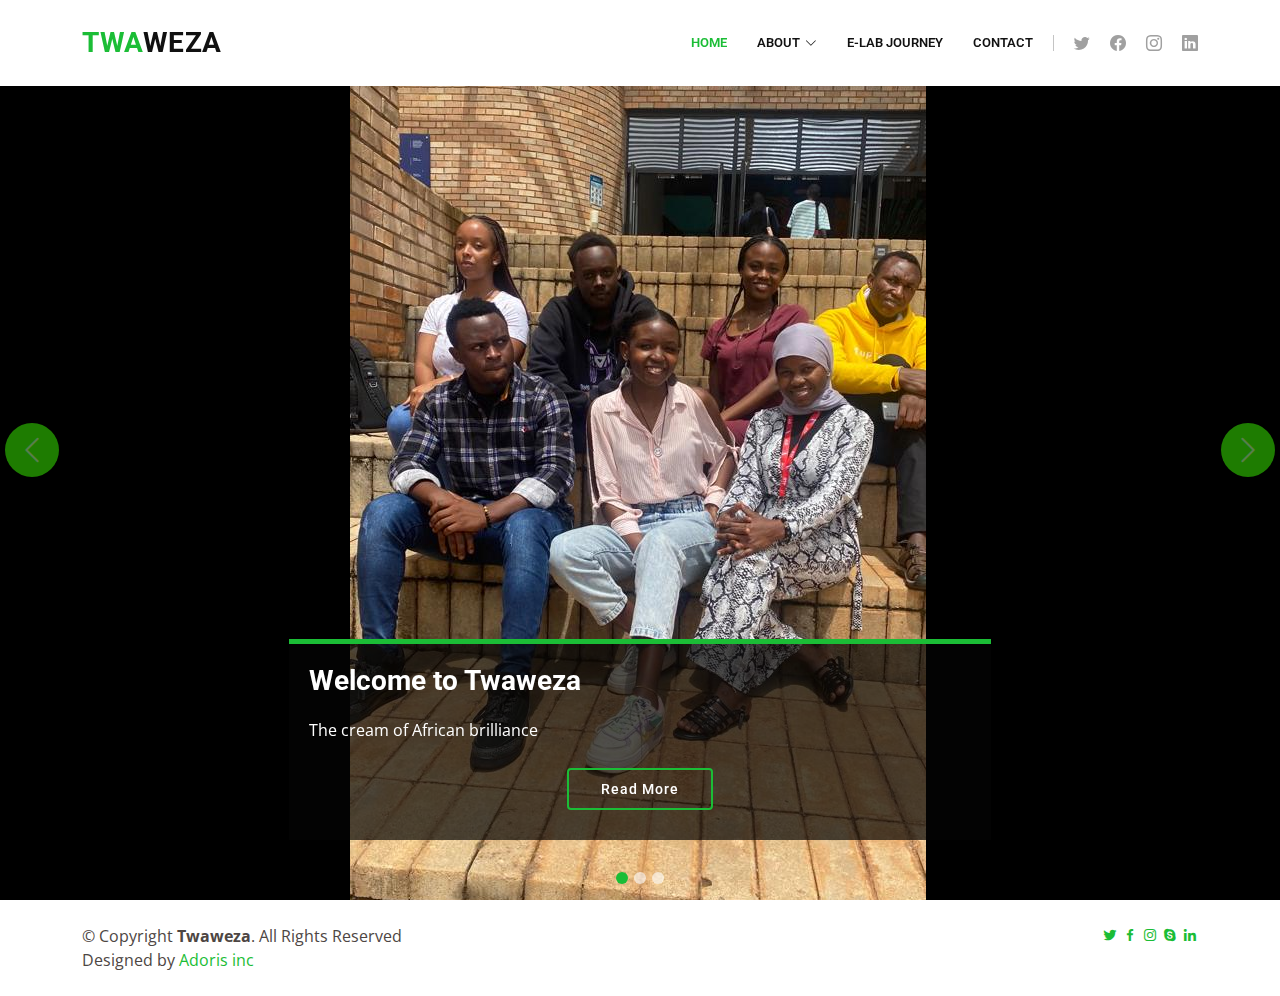
==== index.html @ 4f5f72f1 "added new files" ====
<!DOCTYPE html>
<html lang="en">

<head>
  <meta charset="utf-8">
  <meta content="width=device-width, initial-scale=1.0" name="viewport">

  <title>Home-Twaweza official website</title>
  <meta content="" name="description">
  <meta content="" name="keywords">

  <!-- Favicons -->
  
  <!-- Google Fonts -->
  <link href="https://fonts.googleapis.com/css?family=Open+Sans:300,300i,400,400i,600,600i,700,700i|Roboto:300,300i,400,400i,500,500i,600,600i,700,700i|Poppins:300,300i,400,400i,500,500i,600,600i,700,700i" rel="stylesheet">

  <!-- Vendor CSS Files -->
  <link href="assets/vendor/animate.css/animate.min.css" rel="stylesheet">
  <link href="assets/vendor/aos/aos.css" rel="stylesheet">
  <link href="assets/vendor/bootstrap/css/bootstrap.min.css" rel="stylesheet">
  <link href="assets/vendor/bootstrap-icons/bootstrap-icons.css" rel="stylesheet">
  <link href="assets/vendor/boxicons/css/boxicons.min.css" rel="stylesheet">
  <link href="assets/vendor/glightbox/css/glightbox.min.css" rel="stylesheet">
  <link href="assets/vendor/remixicon/remixicon.css" rel="stylesheet">
  <link href="assets/vendor/swiper/swiper-bundle.min.css" rel="stylesheet">

  <!-- Template Main CSS File -->
  <link href="assets/css/style.css" rel="stylesheet">

  
</head>

<body>

  <!-- ======= Header ======= -->
  <header id="header" class="fixed-top">
    <div class="container d-flex align-items-center">

      <h1 class="logo me-auto"><a href="index.html"><span>Twa</span>weza</a></h1>
      <!-- Uncomment below if you prefer to use an image logo -->
      <!-- <a href="index.html" class="logo me-auto me-lg-0"><img src="assets/img/logo.png" alt="" class="img-fluid"></a>-->

      <nav id="navbar" class="navbar order-last order-lg-0">
        <ul>
          <li><a href="index.html" class="active">Home</a></li>

          <li class="dropdown"><a href="#"><span>About</span> <i class="bi bi-chevron-down"></i></a>
            <ul>
              <li><a href="about.html">About Us</a></li>
              <li><a href="team.html">Team</a></li>
              <li><a href="testimonials.html">Testimonials</a></li>
              
            </ul>
          </li>

          <li><a href="services.html">E-lab journey</a></li>
          <li><a href="contact.html">Contact</a></li>

        </ul>
        <i class="bi bi-list mobile-nav-toggle"></i>
      </nav><!-- .navbar -->

      <div class="header-social-links d-flex">
        <a href="#" class="twitter"><i class="bu bi-twitter"></i></a>
        <a href="#" class="facebook"><i class="bu bi-facebook"></i></a>
        <a href="#" class="instagram"><i class="bu bi-instagram"></i></a>
        <a href="#" class="linkedin"><i class="bu bi-linkedin"></i></i></a>
      </div>

    </div>
  </header><!-- End Header -->

  <!-- ======= Hero Section ======= -->
  <section id="hero">
    <img src="assets/img/slide/tw.jpeg" class="slidebg">
    <div id="heroCarousel" data-bs-interval="5000" class="carousel slide carousel-fade" data-bs-ride="carousel">

      <div class="carousel-inner" role="listbox">

        <!-- Slide 1 -->
        <div class="carousel-item active" >
          <img src="assets/img/slide/tw.jpeg" class="slidebg">
          <div class="carousel-container">
            <div class="carousel-content animate__animated animate__fadeInUp">
              <h2>Welcome to <span>Twaweza</span></h2>
              <p> The cream of African brilliance</p>
              <div class="text-center"><a href="" class="btn-get-started">Read More</a></div>
            </div>
          </div>
        </div>

        <!-- Slide 2 -->
        <div class="carousel-item">
          <img src="assets/img/slide/tw.jpeg" class="slidebg">
          <div class="carousel-container">
            <div class="carousel-content animate__animated animate__fadeInUp">
              <h2>This is our official website</h2>
              <p class="para"><strong><i>"If you want to go fast go alone but if you want to go far go with others"</i></strong> Andrew Whitby</p>
              <div class="text-center"><a href="" class="btn-get-started">Read More</a></div>
            </div>
          </div>
        </div>

        <!-- Slide 3 -->
        <div class="carousel-item">
          <img src="assets/img/slide/tw.jpeg" class="slidebg2">
          <div class="carousel-container">
            <div class="carousel-content animate__animated animate__fadeInUp">
              <h2>Have fun navigating our website</h2>
              <p>"The journey of working in a Think Tank setting has not been smooth but it remains forever memorable.<br>Long live the memories , long live the valuable lessons imparted on us by groupwork experience .<br>Aluta continua"</p>
              <div class="text-center"><a href="" class="btn-get-started">Read More</a></div>
            </div>
          </div>
        </div>

      </div>

      <a class="carousel-control-prev" href="#heroCarousel" role="button" data-bs-slide="prev">
        <span class="carousel-control-prev-icon bi bi-chevron-left" aria-hidden="true"></span>
      </a>

      <a class="carousel-control-next" href="#heroCarousel" role="button" data-bs-slide="next">
        <span class="carousel-control-next-icon bi bi-chevron-right" aria-hidden="true"></span>
      </a>

      <ol class="carousel-indicators" id="hero-carousel-indicators"></ol>

    </div>
  </section><!-- End Hero -->

  

          

    <div class="container d-md-flex py-4">

      <div class="me-md-auto text-center text-md-start">
        <div class="copyright">
          &copy; Copyright <strong><span>Twaweza</span></strong>. All Rights Reserved
        </div>
        <div class="credits">
          <!-- All the links in the footer should remain intact. -->
          <!-- You can delete the links only if you purchased the pro version. -->
          <!-- Licensing information: https://bootstrapmade.com/license/ -->
          <!-- Purchase the pro version with working PHP/AJAX contact form: https://bootstrapmade.com/company-free-html-bootstrap-template/ -->
          Designed by <a href="https://bootstrapmade.com/">Adoris inc</a>
        </div>
      </div>
      <div class="social-links text-center text-md-right pt-3 pt-md-0">
        <a href="#" class="twitter"><i class="bx bxl-twitter"></i></a>
        <a href="#" class="facebook"><i class="bx bxl-facebook"></i></a>
        <a href="#" class="instagram"><i class="bx bxl-instagram"></i></a>
        <a href="#" class="google-plus"><i class="bx bxl-skype"></i></a>
        <a href="#" class="linkedin"><i class="bx bxl-linkedin"></i></a>
      </div>
    </div>
  </footer><!-- End Footer -->

  <a href="#" class="back-to-top d-flex align-items-center justify-content-center"><i class="bi bi-arrow-up-short"></i></a>

  <!-- Vendor JS Files -->
  <script src="assets/vendor/aos/aos.js"></script>
  <script src="assets/vendor/bootstrap/js/bootstrap.bundle.min.js"></script>
  <script src="assets/vendor/glightbox/js/glightbox.min.js"></script>
  <script src="assets/vendor/isotope-layout/isotope.pkgd.min.js"></script>
  <script src="assets/vendor/swiper/swiper-bundle.min.js"></script>
  <script src="assets/vendor/waypoints/noframework.waypoints.js"></script>
  <script src="assets/vendor/php-email-form/validate.js"></script>

  <!-- Template Main JS File -->
  <script src="assets/js/main.js"></script>

</body>

</html>
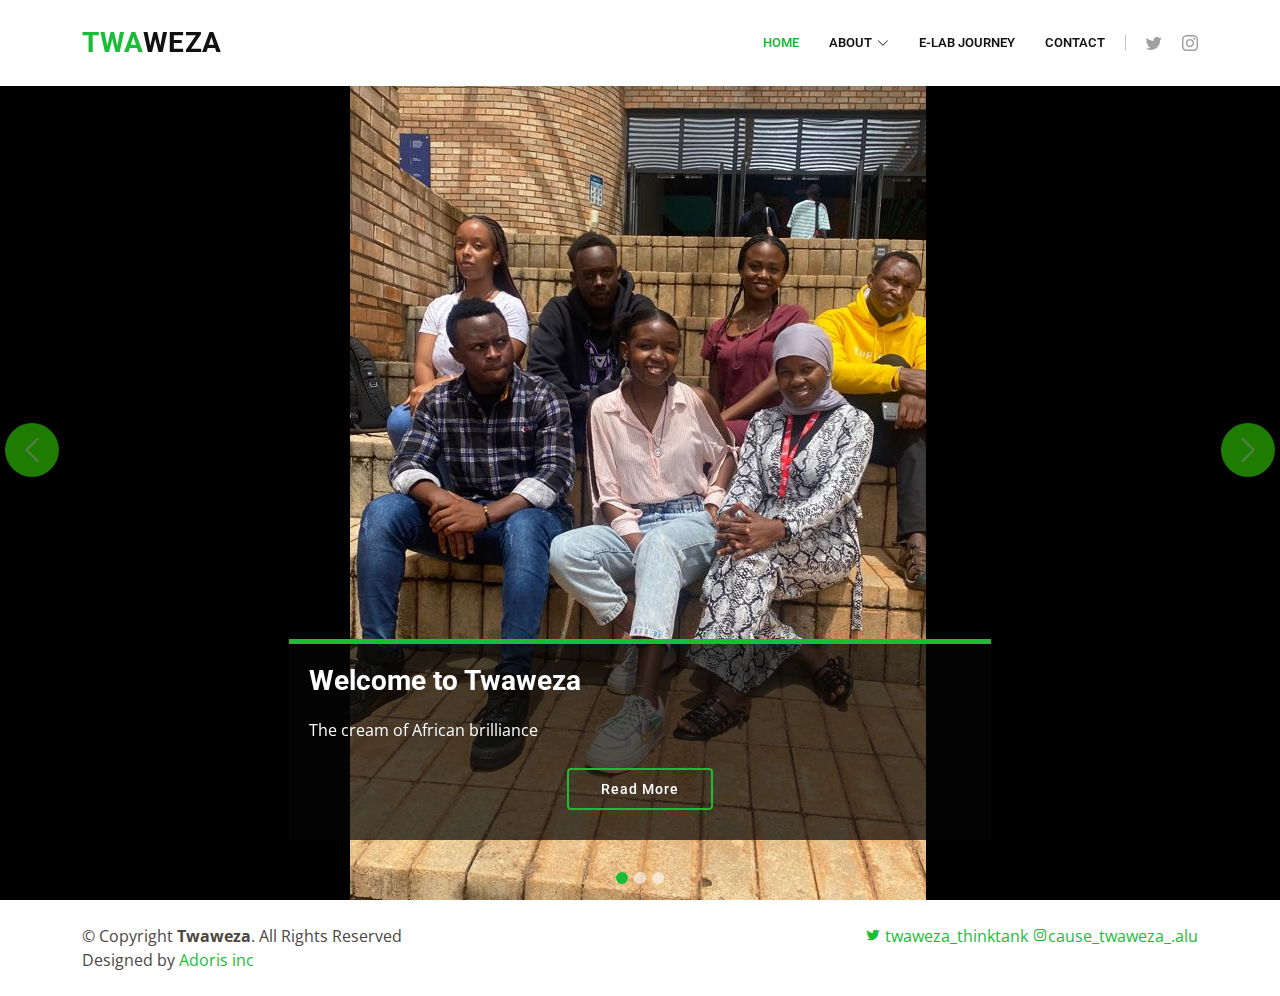
==== commit ed5e1085: "new changes" ====
--- a/index.html
+++ b/index.html
@@ -37,9 +37,7 @@
     <div class="container d-flex align-items-center">
 
       <h1 class="logo me-auto"><a href="index.html"><span>Twa</span>weza</a></h1>
-      <!-- Uncomment below if you prefer to use an image logo -->
-      <!-- <a href="index.html" class="logo me-auto me-lg-0"><img src="assets/img/logo.png" alt="" class="img-fluid"></a>-->
-
+      
       <nav id="navbar" class="navbar order-last order-lg-0">
         <ul>
           <li><a href="index.html" class="active">Home</a></li>
@@ -62,9 +60,9 @@
 
       <div class="header-social-links d-flex">
         <a href="#" class="twitter"><i class="bu bi-twitter"></i></a>
-        <a href="#" class="facebook"><i class="bu bi-facebook"></i></a>
-        <a href="#" class="instagram"><i class="bu bi-instagram"></i></a>
-        <a href="#" class="linkedin"><i class="bu bi-linkedin"></i></i></a>
+        
+        <a href="https://instagram.com/cause_twaweza_.alu?igshid=YmMyMTA2M2Y=" class="instagram"><i class="bu bi-instagram"></i></a>
+     
       </div>
 
     </div>
@@ -139,19 +137,15 @@
           &copy; Copyright <strong><span>Twaweza</span></strong>. All Rights Reserved
         </div>
         <div class="credits">
-          <!-- All the links in the footer should remain intact. -->
-          <!-- You can delete the links only if you purchased the pro version. -->
-          <!-- Licensing information: https://bootstrapmade.com/license/ -->
-          <!-- Purchase the pro version with working PHP/AJAX contact form: https://bootstrapmade.com/company-free-html-bootstrap-template/ -->
-          Designed by <a href="https://bootstrapmade.com/">Adoris inc</a>
+          
+          Designed by <a href="https://instagram.com/__ngoga?igshid=YmMyMTA2M2Y=">Adoris inc</a>
         </div>
       </div>
       <div class="social-links text-center text-md-right pt-3 pt-md-0">
-        <a href="#" class="twitter"><i class="bx bxl-twitter"></i></a>
-        <a href="#" class="facebook"><i class="bx bxl-facebook"></i></a>
-        <a href="#" class="instagram"><i class="bx bxl-instagram"></i></a>
-        <a href="#" class="google-plus"><i class="bx bxl-skype"></i></a>
-        <a href="#" class="linkedin"><i class="bx bxl-linkedin"></i></a>
+        <a href="#" class="twitter"><i class="bx bxl-twitter"></i> twaweza_thinktank</a>
+        
+        <a href="https://instagram.com/cause_twaweza_.alu?igshid=YmMyMTA2M2Y=" class="instagram"><i class="bx bxl-instagram"></i>cause_twaweza_.alu</a>
+       
       </div>
     </div>
   </footer><!-- End Footer -->
--- a/assets/css/style.css
+++ b/assets/css/style.css
@@ -1,9 +1,3 @@
-/**
-* Template Name: Company - v4.9.1
-* Template URL: https://bootstrapmade.com/company-free-html-bootstrap-template/
-* Author: BootstrapMade.com
-* License: https://bootstrapmade.com/license/
-*/
 
 /*--------------------------------------------------------------
 # General
@@ -263,7 +257,7 @@
   margin-left: 700px;
   position: relative;
   right: 90px;
-  bottom: 250px;
+  bottom: 350px;
   width: 400px;
   min-height:300px
   
